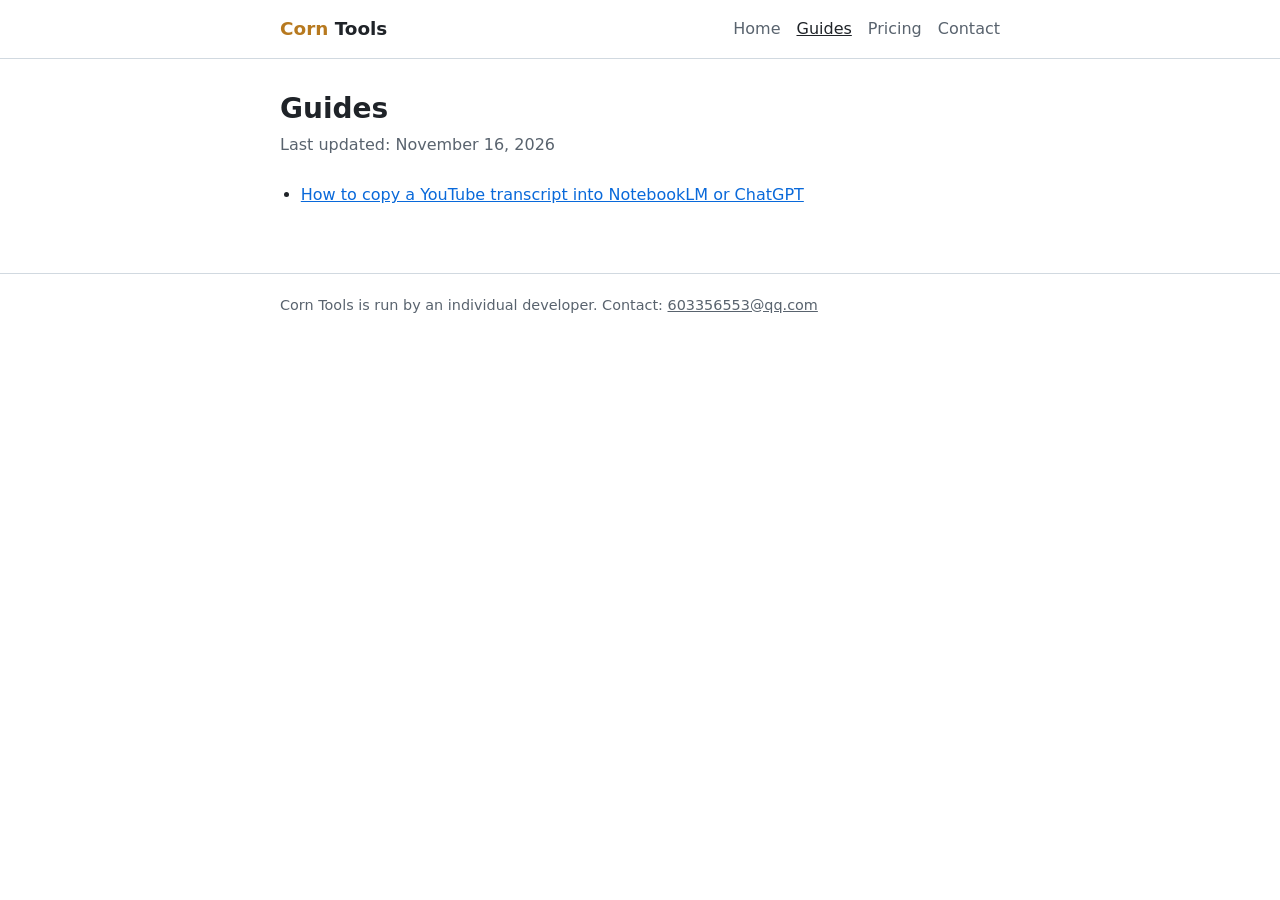
==== guides/index.html @ bf559ede "Add Guides section with NotebookLM/ChatGPT transcript guide, sitemap.xml and robots.txt Co-Authored-" ====
<!doctype html>
<html lang="en">
<head>
<meta charset="utf-8">
<meta name="viewport" content="width=device-width, initial-scale=1">
<meta name="color-scheme" content="light dark">
<meta name="description" content="Short how-to guides from Corn Tools.">
<title>Guides – Corn Tools</title>
<link rel="canonical" href="https://newbieroutine.github.io/guides/">
<link rel="icon" type="image/png" href="../favicon.png">
<link rel="stylesheet" href="../style.css">
</head>
<body>
<header class="site">
  <div class="wrap">
    <a class="brand" href="../index.html"><span>Corn</span> Tools</a>
    <nav class="top" aria-label="Main">
      <a href="../index.html">Home</a>
      <a href="index.html" aria-current="page">Guides</a>
      <a href="../pricing.html">Pricing</a>
      <a href="../contact.html">Contact</a>
    </nav>
  </div>
</header>
<main class="wrap">
<h1>Guides</h1>
<p class="meta">Last updated: November 16, 2026</p>
<ul>
  <li><a href="youtube-transcript-to-notebooklm.html">How to copy a YouTube transcript into NotebookLM or ChatGPT</a></li>
</ul>
</main>
<footer class="site">
  <div class="wrap">
    <p>Corn Tools is run by an individual developer. Contact: <a href="mailto:603356553@qq.com">603356553@qq.com</a></p>
  </div>
</footer>
</body>
</html>
---- style.css ----
:root {
  --bg: #ffffff;
  --fg: #1f2328;
  --muted: #59636e;
  --border: #d1d9e0;
  --card: #f6f8fa;
  --link: #0969da;
  --accent: #b7791f;
}
@media (prefers-color-scheme: dark) {
  :root {
    --bg: #0d1117;
    --fg: #e6edf3;
    --muted: #9198a1;
    --border: #3d444d;
    --card: #161b22;
    --link: #4493f8;
    --accent: #e3b341;
  }
}
* { box-sizing: border-box; }
html { -webkit-text-size-adjust: 100%; text-size-adjust: 100%; color-scheme: light dark; }
body {
  margin: 0;
  background: var(--bg);
  color: var(--fg);
  font: 16px/1.65 system-ui, -apple-system, "Segoe UI", Roboto, "Helvetica Neue", Arial, sans-serif;
}
a { color: var(--link); overflow-wrap: anywhere; }
.wrap { max-width: 760px; margin: 0 auto; padding: 0 20px; }

header.site { border-bottom: 1px solid var(--border); }
header.site .wrap { display: flex; flex-wrap: wrap; align-items: center; justify-content: space-between; gap: 8px 20px; padding-top: 14px; padding-bottom: 14px; }
.brand { font-weight: 700; font-size: 1.15rem; color: var(--fg); text-decoration: none; }
.brand span { color: var(--accent); }
nav.top { display: flex; flex-wrap: wrap; gap: 4px 16px; }
nav.top a { color: var(--muted); text-decoration: none; }
nav.top a:hover, nav.top a[aria-current="page"] { color: var(--fg); text-decoration: underline; }

main.wrap { padding-top: 32px; padding-bottom: 48px; }
h1 { font-size: 1.75rem; line-height: 1.3; margin: 0 0 4px; }
h2 { font-size: 1.2rem; margin: 2em 0 0.5em; padding-bottom: 0.3em; border-bottom: 1px solid var(--border); }
h3 { font-size: 1.05rem; margin: 1.4em 0 0.4em; }
p, ul, ol { margin: 0 0 1em; }
ul, ol { padding-left: 1.3em; }
li { margin: 0.25em 0; }
.meta { color: var(--muted); margin-bottom: 1.5em; }
.lead { font-size: 1.1rem; }
.note { background: var(--card); border: 1px solid var(--border); border-radius: 8px; padding: 14px 18px; margin: 0 0 1em; }
.note > :last-child { margin-bottom: 0; }

.product { display: flex; gap: 16px; align-items: flex-start; }
.product img { width: 64px; height: 64px; flex: none; }
.button { display: inline-block; padding: 8px 16px; border-radius: 6px; background: var(--link); color: #fff; text-decoration: none; font-weight: 600; }
.button:hover { opacity: 0.9; }

.plans { display: grid; grid-template-columns: repeat(auto-fit, minmax(260px, 1fr)); gap: 16px; margin: 1.5em 0; }
.plan { border: 1px solid var(--border); border-radius: 8px; padding: 18px 20px; background: var(--card); }
.plan h2 { margin-top: 0; border-bottom: 0; padding-bottom: 0; }
.price { font-size: 1.6rem; font-weight: 700; margin: 0 0 0.2em; }
.price small { font-size: 0.95rem; font-weight: 400; color: var(--muted); }
.tag { display: inline-block; font-size: 0.8rem; font-weight: 600; padding: 1px 8px; border-radius: 999px; border: 1px solid var(--accent); color: var(--accent); vertical-align: middle; }

footer.site { border-top: 1px solid var(--border); color: var(--muted); font-size: 0.9em; }
footer.site .wrap { padding-top: 20px; padding-bottom: 32px; }
footer.site nav { display: flex; flex-wrap: wrap; gap: 4px 16px; margin-bottom: 10px; }
footer.site a { color: var(--muted); }
footer.site p { margin: 0 0 0.4em; }

@media (max-width: 480px) {
  h1 { font-size: 1.5rem; }
  .product { flex-direction: column; }
}
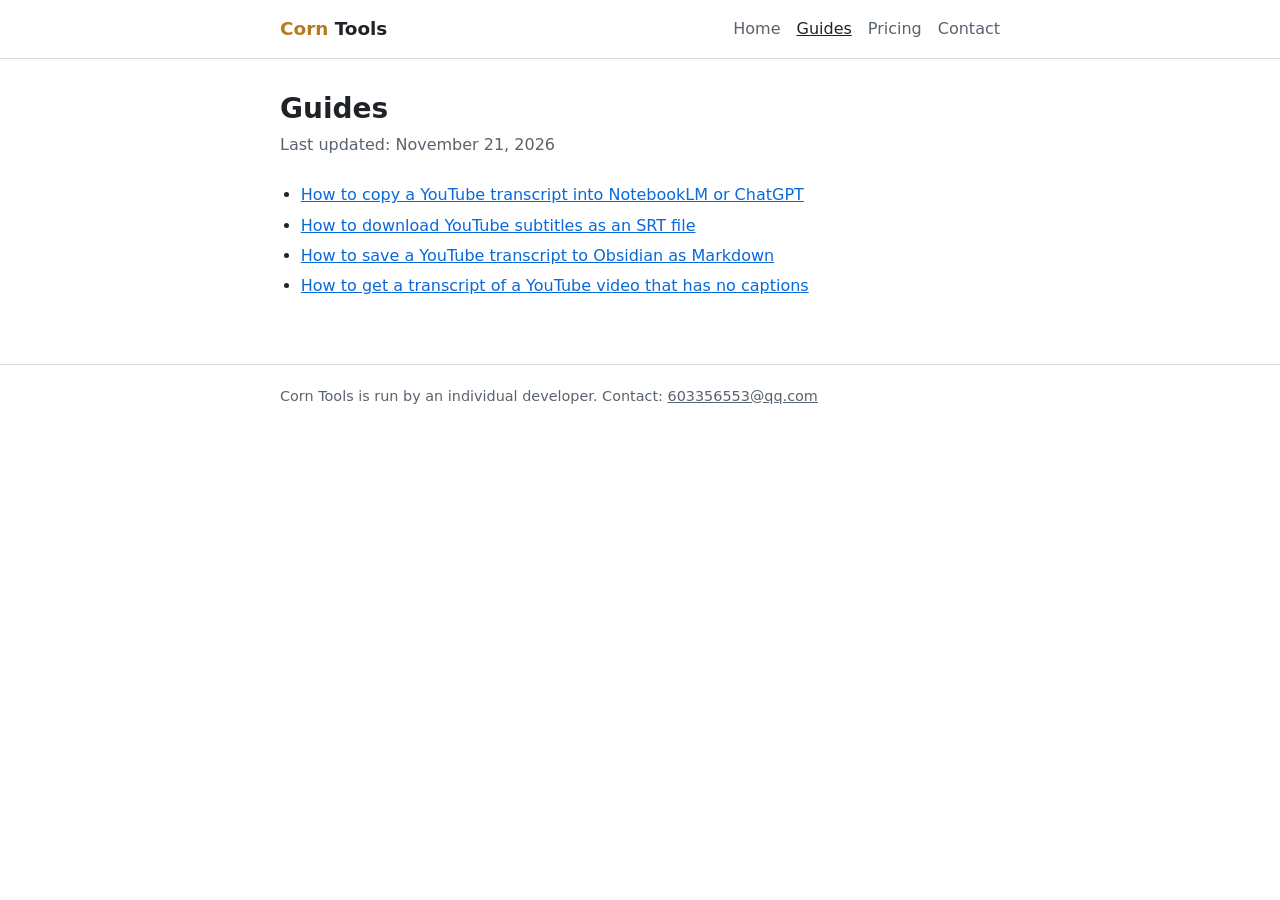
==== commit 9ca17627: "GEO: 3 new guides (SRT, Obsidian Markdown, no-captions), SoftwareApplication JSON-LD, sitemap, Index" ====
--- a/guides/index.html
+++ b/guides/index.html
@@ -24,9 +24,12 @@
 </header>
 <main class="wrap">
 <h1>Guides</h1>
-<p class="meta">Last updated: November 16, 2026</p>
+<p class="meta">Last updated: November 21, 2026</p>
 <ul>
   <li><a href="youtube-transcript-to-notebooklm.html">How to copy a YouTube transcript into NotebookLM or ChatGPT</a></li>
+  <li><a href="download-youtube-subtitles-srt.html">How to download YouTube subtitles as an SRT file</a></li>
+  <li><a href="youtube-transcript-to-obsidian-markdown.html">How to save a YouTube transcript to Obsidian as Markdown</a></li>
+  <li><a href="youtube-transcript-without-captions.html">How to get a transcript of a YouTube video that has no captions</a></li>
 </ul>
 </main>
 <footer class="site">
